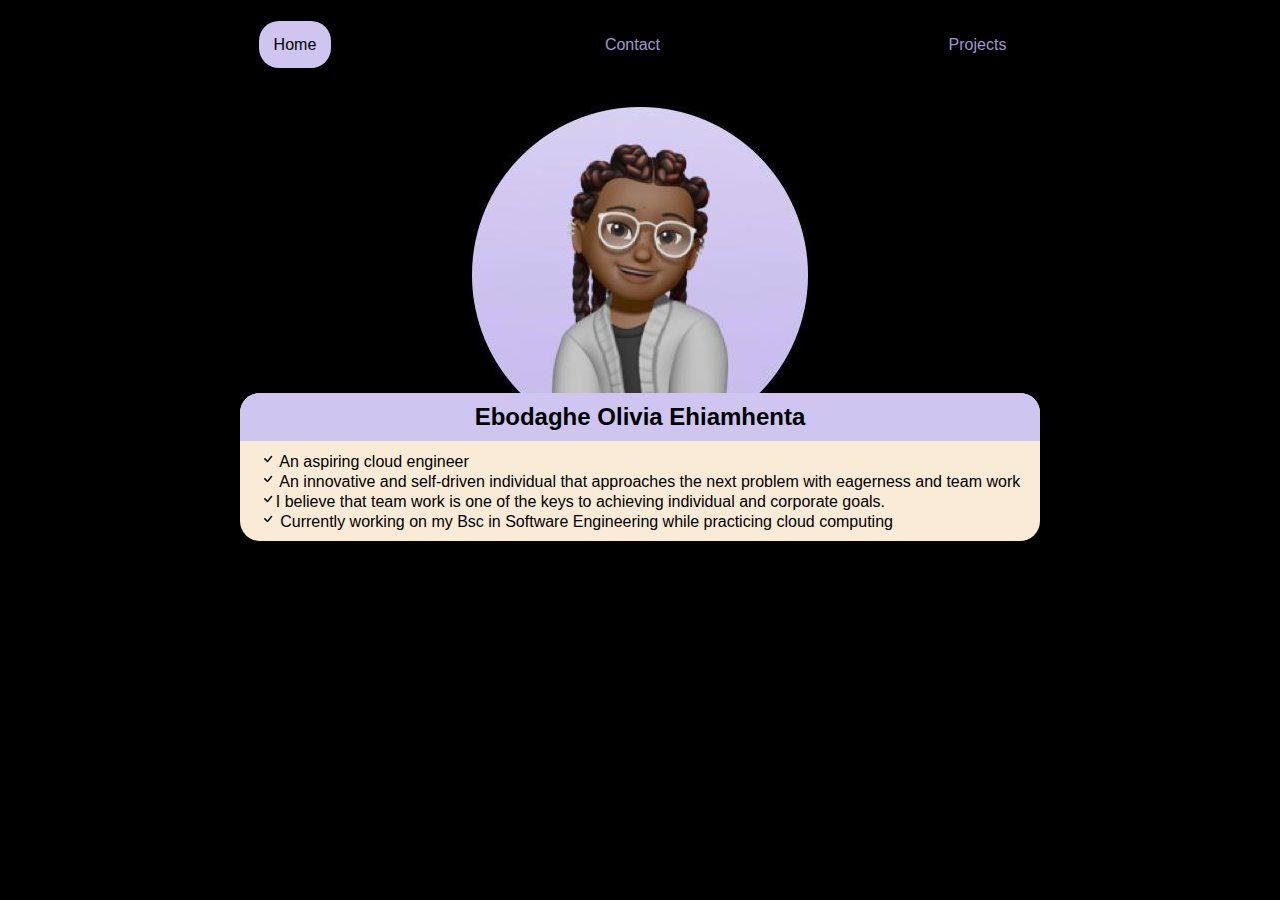
==== index.html @ 6de8929b "changed name of files" ====
<html lang="en">
<head>
  <meta charset="UTF-8">
  <meta name="viewport" content="width=device-width, initial-scale=1.0">
  <!-- <link rel="stylesheet" type="text/css" href="prof.css"> -->
  <link rel="stylesheet" href="style.css">
  <link rel="shortcut icon" href="favicon.ico" type="image/x-icon">
  
  <title>Profile Page</title>
</head>
<body>
  <div class="nav">
   <ul class="navlist">
    <li><a href="index.html" class="active">Home</a></li>
    <li><a href="Contacts.html">Contact</a></li>
    <li><a href="projects.html">Projects</a></li>
   </ul>
  </div>

  <!-- Profile section -->
<div class="profile">
  <div class="container1">
    <img src="memoji1.jpg" alt="Centered Image"class="w-34 h-43 rounded-full shadow-lg">
  </div>
           
  <div class="rand2">
    <h3 class="ette">Ebodaghe Olivia Ehiamhenta</h3>
    <div class="desc">
      <p><img src="check.svg"> An aspiring cloud engineer</p>
            <p>
              <img src="check.svg"> An innovative and self-driven individual that approaches the next problem with eagerness and team work <br>
              <img src="check.svg">I believe that team work is one of the keys to achieving individual and corporate goals.<br>
              <img src=check.svg> Currently working on my Bsc in Software Engineering while practicing cloud computing
            </p>
    </div>
            
  </div>
</div>
</body>
</html>
---- prof.css ----
body{
    margin: 0%;
    padding: 0%;
    background-color: black;
    margin-bottom: 0%;
}
.nav ul {
    overflow: hidden;
    background-color: #333;
    display: flex;
    width: 100%;
    
  
    top: 0%;
}

.nav ul li {
    padding: 10px;
    display:inline;
}

.nav ul li a {
    color: #fff;
    text-align: center;
    padding: 10px 14px;
    text-decoration: none;
}

.nav ul li a:hover {
    background-color: blue;
    border-radius: 8px;
}
   .active {
    background-color: blueviolet;
    color: white;
    padding: 6px 4px 6px 4px;
    border-radius: 5px;
  }
  
  /* Style for the profile section */
   .profile {
    
    padding: 1px 16px;
    
  } 
  /* .rand1{
    background-color: #CBC2ED;
    color: bisque;
    text-align:center;
    display: inline-block;
	
	padding: 10px 1px;
  margin-right: 40px;
  margin-left: 200px;
    border-radius :100px;
  
   

  } */
  .rand2{

    color: #333;
       background-color: #CBC2ED;
      border-radius: 10px  ;
   text-align: center;
   margin-left: 150px;
   font-family: Georgia, 'Times New Roman', Times, serif;
      margin-right: 30px;
      margin-bottom: 10px;
      font: 1em sans-serif;
      
      display:inline-block;
      
      }


  .ette{
    color: antiquewhite;
    background-color: #333; height:40px;
    text-align: center;
    padding: 10px;
    font-weight: bolder;
    font: 1em ;
    font-family:'Trebuchet MS', 'Lucida Sans Unicode', 'Lucida Grande', 'Lucida Sans', Arial, sans-serif;
	border-top-left-radius: 10px;
	border-top-right-radius: 10px;
  text-shadow: grey 3px 1px;
    
  }
  .container1{
   margin-left: 50vh;
   transition: 50vh;
    margin-bottom: 10vh;
  }
 
  /* for contacts page  */

.rand3{
    border-color: #333;
    border-radius:  20px; 
    margin-left: 80px;
}
.meta{
    border-radius: 20px;
	margin-left:50px ;
margin-right: 50px;
padding-bottom: 30px;
background-color: blanchedalmond;
font-family:Georgia, 'Times New Roman', Times, serif;
text-align: center;
display: block;
}
.rnd{
    background-color: blueviolet; height:50px;
    text-align: center;
    padding-top: 5px;
	border-top-left-radius: 10px;
	border-top-right-radius: 10px;

}
.button{
background-color: #CBC2ED;
border-radius: 8px;
font-family: Verdana, Geneva, Tahoma, sans-serif;

}
.button:hover{
  box-shadow: 0 12px 16px 0 rgba(0,0,0,0.24), 0 17px 50px 0 rgba(0,0,0,0.21);

} 
 /* for projects page */
 /* .box-container {
  display: flex;
  flex-wrap: wrap;
  justify-content: space-around;
}
.prj1 {
  width: 150px;
  height: 150px;
  margin: 10px;
  background-color: #3498db;
  color: #fff;
  text-align: center;
  line-height: 150px; */
.works{
  background-color: #333;
  margin-left: 20vh;
display: justify;
  text-align:center;
  color: antiquewhite;
  text-align: center;
  padding: 5px 5px;
  padding-inline: 3px;
  font-weight: bolder;
  margin-bottom: 15vh;
  font-family:'Trebuchet MS', 'Lucida Sans Unicode', 'Lucida Grande', 'Lucida Sans', Arial, sans-serif;
}

  .prj{
  margin-top: 10vh;
  margin-left: 70vh;
}
.box{
  display:inline-flex;
  margin-left: 20vh;
}


.card{
  background-color: blueviolet;
  margin-left: 10px;
  text-align: center;
  border-bottom-left-radius: 10%;
  border-bottom-right-radius: 10%;
  color: bisque;

}
---- style.css ----
/* second try for css styling */

* {
    margin: 0;
    padding: 0;
    box-sizing: border-box;
}

a, li {
    text-decoration: none;
    list-style: none;
    color: white;
}

body {
    background-color: black;
    color: white;
    width: 100%;
    max-height: 100vh;
    font-family: 'Poppins', sans-serif;
}

/* .navlist {
    
} */

.navlist{
    height: 10vh;
    margin-bottom: 1rem;
    display: flex;
    justify-content: space-evenly;
    align-items: center;
}

.navlist li a {
    padding: 15px 15px;
    border-radius: 20px;
    color: #a294d4;
    font-weight: 500;
}
.navlist li a:hover {
    background-color: #cec5f0;
    color: black;
}

.active {
    background-color: #cec5f0;
    color: black !important;
}

.profile {
    display: flex;
    flex-direction: column;
    align-items: center;
    justify-content: center;
}

.rand2 {
    background-color: antiquewhite;
    color: black;
    border-radius: 20px;
    margin-top: -50px;
}

.desc {
    padding: 10px 20px;
}
.ette, .rnd h3 {
    background-color: #cec5f0;
    border-top-right-radius: 20px;
    border-top-left-radius: 20px;
    text-align: center;
    padding: 10px 0;
    font-family: inherit;
    font-weight: 600;
    font-size: 1.5rem;
}

/* CONTACT PAGE STYLES */
.meta {
    background-color: antiquewhite;
    color: black;
    border-radius: 20px;
    /* width: 50%; */
    margin-top: -40px;

}

.links {
    padding: 10px 100px;
    display: flex;
    flex-direction: column;
    align-items: center;
    justify-content: center;
}

.links a {
    color: #a294d4;
}
.links a:hover {
    text-decoration: underline;
}

.links p {
    margin-bottom: .8rem;
}

svg, .links img {
    width: 2rem;
    height: 2rem;
}

button {
    border: none;
    background-color: #cec5f0;
    padding: 10px 20px;
    border-radius: 20px;
}

button:hover {
    background-color: #a294d4;
}
/* 
PROJECT PAGE STYLING */
.projects{
    display: flex;
    flex-direction: column;
    align-items: center;
    justify-content: center;
}
.prj{
    margin-top: 20px;
    margin-bottom: -.4rem;
}
/* .prj img {

} */

.works{
    padding: 20px 20px;
    font-family: inherit;
    border-top-right-radius: 20px;
    border-top-left-radius: 20px;
    border-bottom-left-radius: 20px;
    border-bottom-right-radius: 20px;
    background-color: #333;
}
.box{
    padding: 20px;
    display: flex ;
    padding-inline: 2rem;
    /* justify-content: space-around; */
    gap: .8rem;
    border-radius: 20px 20px 20px 20px;

}
.card{
    background-color: #a294d4;
    border-top-right-radius: 20px;
    border-top-left-radius: 20px;
    border-bottom-left-radius: 20px;
    border-bottom-right-radius: 20px;
  
   
}
.button1{
    border: none;
    background-color: #cec5f0;
    padding: 10px 20px;
    border-radius: 20px; 
}
.button1:hover{
    background-color: #675b93;
    cursor: pointer;
}

.card-body{
    color:black;
    padding: 20px 10px;
    text-align: center;
}
.card-title{
    margin-bottom: 1rem;
}
.card-text{
    margin-bottom: 2rem;
}
.card-text1{
    margin-bottom: 2rem;
}
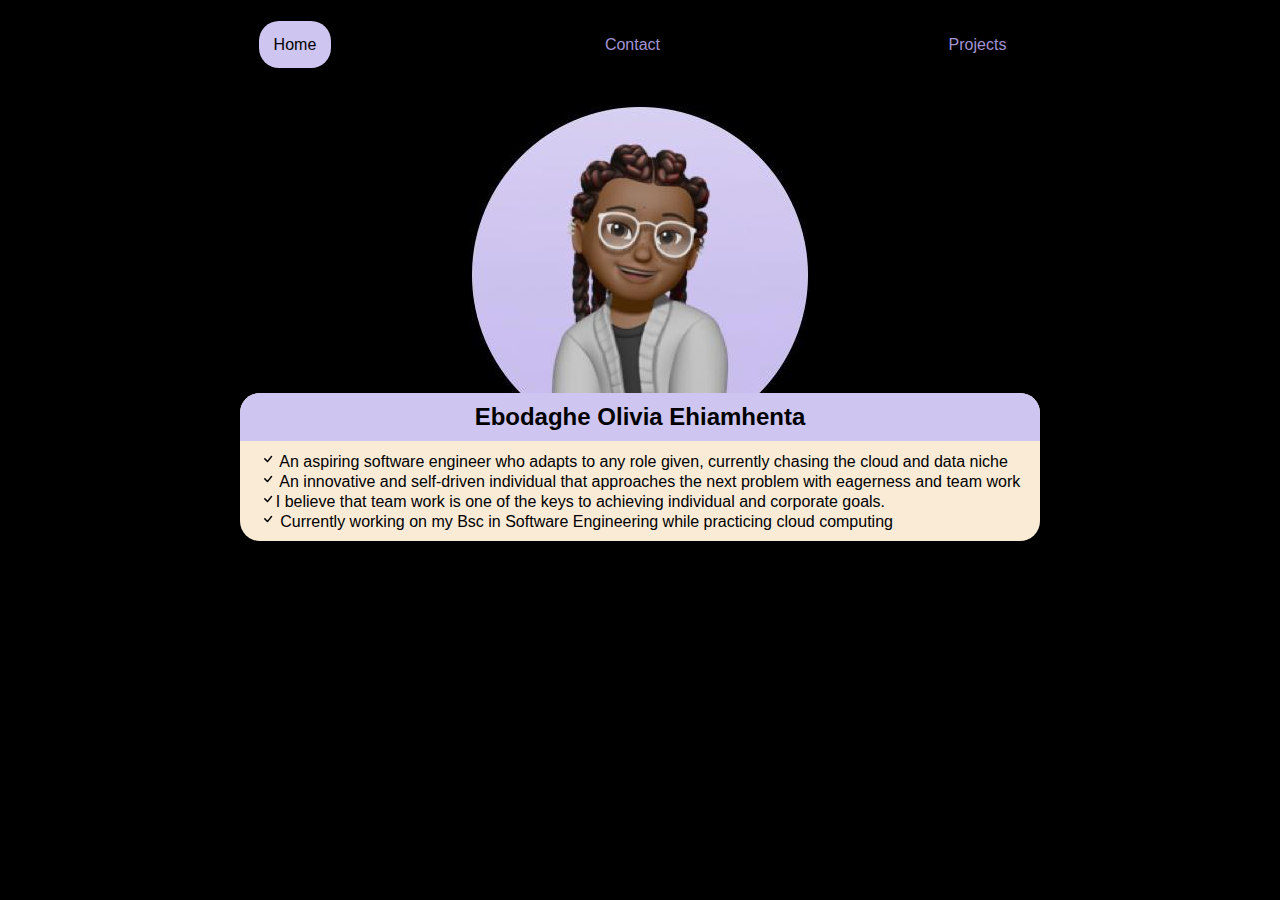
==== commit a44de507: "Changed discription" ====
--- a/index.html
+++ b/index.html
@@ -26,7 +26,7 @@
   <div class="rand2">
     <h3 class="ette">Ebodaghe Olivia Ehiamhenta</h3>
     <div class="desc">
-      <p><img src="check.svg"> An aspiring cloud engineer</p>
+      <p><img src="check.svg"> An aspiring software engineer who adapts to any role given, currently chasing the cloud and data niche</p>
             <p>
               <img src="check.svg"> An innovative and self-driven individual that approaches the next problem with eagerness and team work <br>
               <img src="check.svg">I believe that team work is one of the keys to achieving individual and corporate goals.<br>
--- a/style.css
+++ b/style.css
@@ -81,7 +81,6 @@
     background-color: antiquewhite;
     color: black;
     border-radius: 20px;
-    /* width: 50%; */
     margin-top: -40px;
 
 }
@@ -92,6 +91,12 @@
     flex-direction: column;
     align-items: center;
     justify-content: center;
+}
+
+@media (max-width:500px){
+    .links {
+        padding: 10px 40px;
+    }
 }
 
 .links a {
@@ -147,13 +152,13 @@
 }
 .box{
     padding: 20px;
-    display: flex ;
-    padding-inline: 2rem;
-    /* justify-content: space-around; */
+    display: flex;
+    flex-wrap: wrap;
+    justify-content: center;
     gap: .8rem;
     border-radius: 20px 20px 20px 20px;
+}
 
-}
 .card{
     background-color: #a294d4;
     border-top-right-radius: 20px;
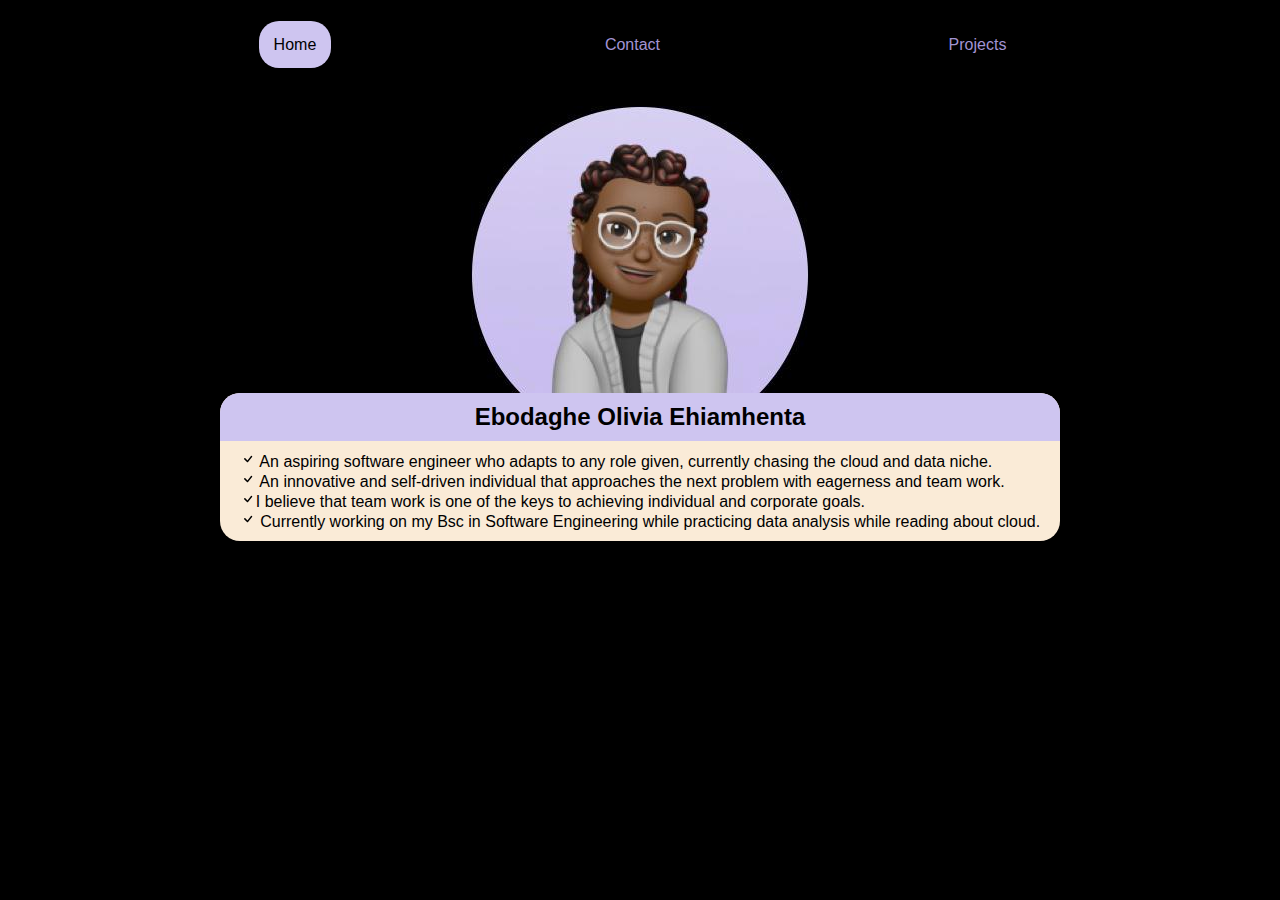
==== commit 5a5ad673: "Major changes to the profile due to current position" ====
--- a/index.html
+++ b/index.html
@@ -26,11 +26,11 @@
   <div class="rand2">
     <h3 class="ette">Ebodaghe Olivia Ehiamhenta</h3>
     <div class="desc">
-      <p><img src="check.svg"> An aspiring software engineer who adapts to any role given, currently chasing the cloud and data niche</p>
+      <p><img src="check.svg"> An aspiring software engineer who adapts to any role given, currently chasing the cloud and data niche.</p>
             <p>
-              <img src="check.svg"> An innovative and self-driven individual that approaches the next problem with eagerness and team work <br>
+              <img src="check.svg"> An innovative and self-driven individual that approaches the next problem with eagerness and team work.<br>
               <img src="check.svg">I believe that team work is one of the keys to achieving individual and corporate goals.<br>
-              <img src=check.svg> Currently working on my Bsc in Software Engineering while practicing cloud computing
+              <img src=check.svg> Currently working on my Bsc in Software Engineering while practicing data analysis while reading about cloud. 
             </p>
     </div>
             
